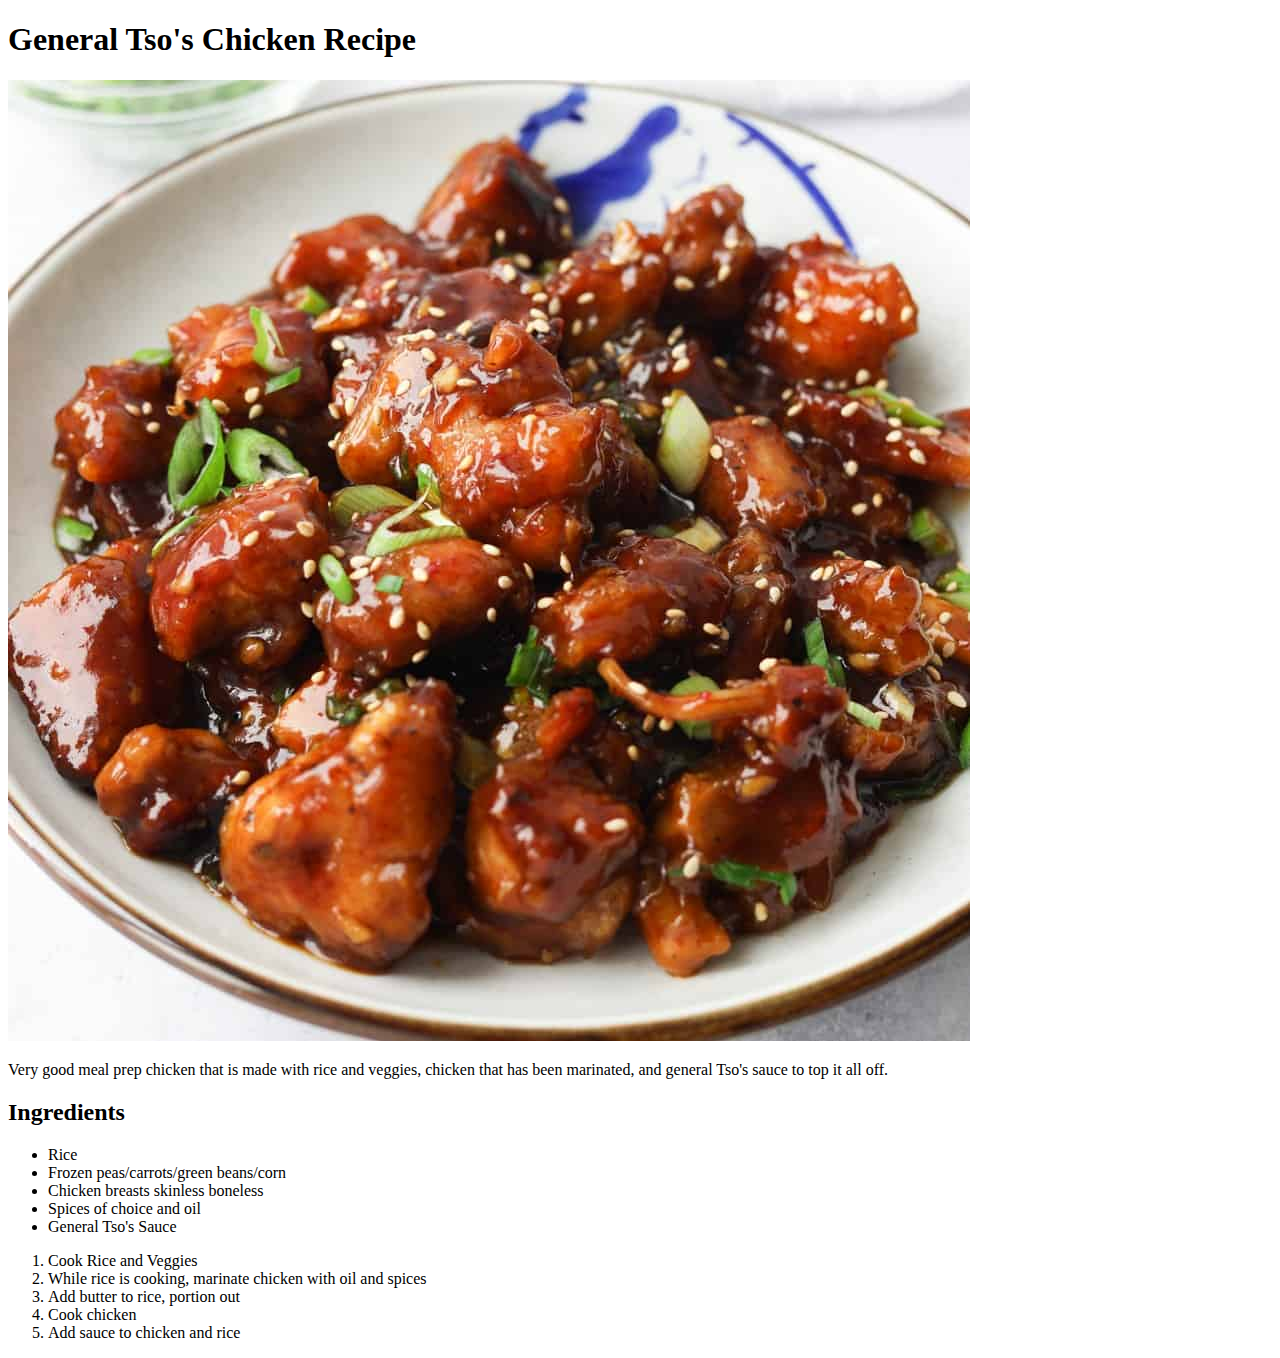
==== recipes/generalTsos.html @ 15e21d65 "Finished GeneralTso's chicken, added files for 2" ====
<!DOCTYPE html>
<html lang="en">
<head>
    <meta charset="UTF-8">
    <meta http-equiv="X-UA-Compatible" content="IE=edge">
    <meta name="viewport" content="width=device-width, initial-scale=1.0">
    <title>General Tso's Chicken</title>
</head>
<body>
    <h1>General Tso's Chicken Recipe</h1>
    <img src="../Images/General Tso's Chicken.jpg" alt="General Tso's Chicken">
    <p>Very good meal prep chicken that is made with rice and veggies, chicken that has been marinated,
        and general Tso's sauce to top it all off.
    </p>
    <h2>Ingredients</h2>
    <ul>
        <li>Rice</li>
        <li>Frozen peas/carrots/green beans/corn</li>
        <li>Chicken breasts skinless boneless</li>
        <li>Spices of choice and oil</li>
        <li>General Tso's Sauce</li>
    </ul>
    <ol>
        <li>Cook Rice and Veggies</li>
        <li>While rice is cooking, marinate chicken with oil and spices</li>
        <li>Add butter to rice, portion out</li>
        <li>Cook chicken</li>
        <li>Add sauce to chicken and rice</li>
    </ol>
</body>
</html>
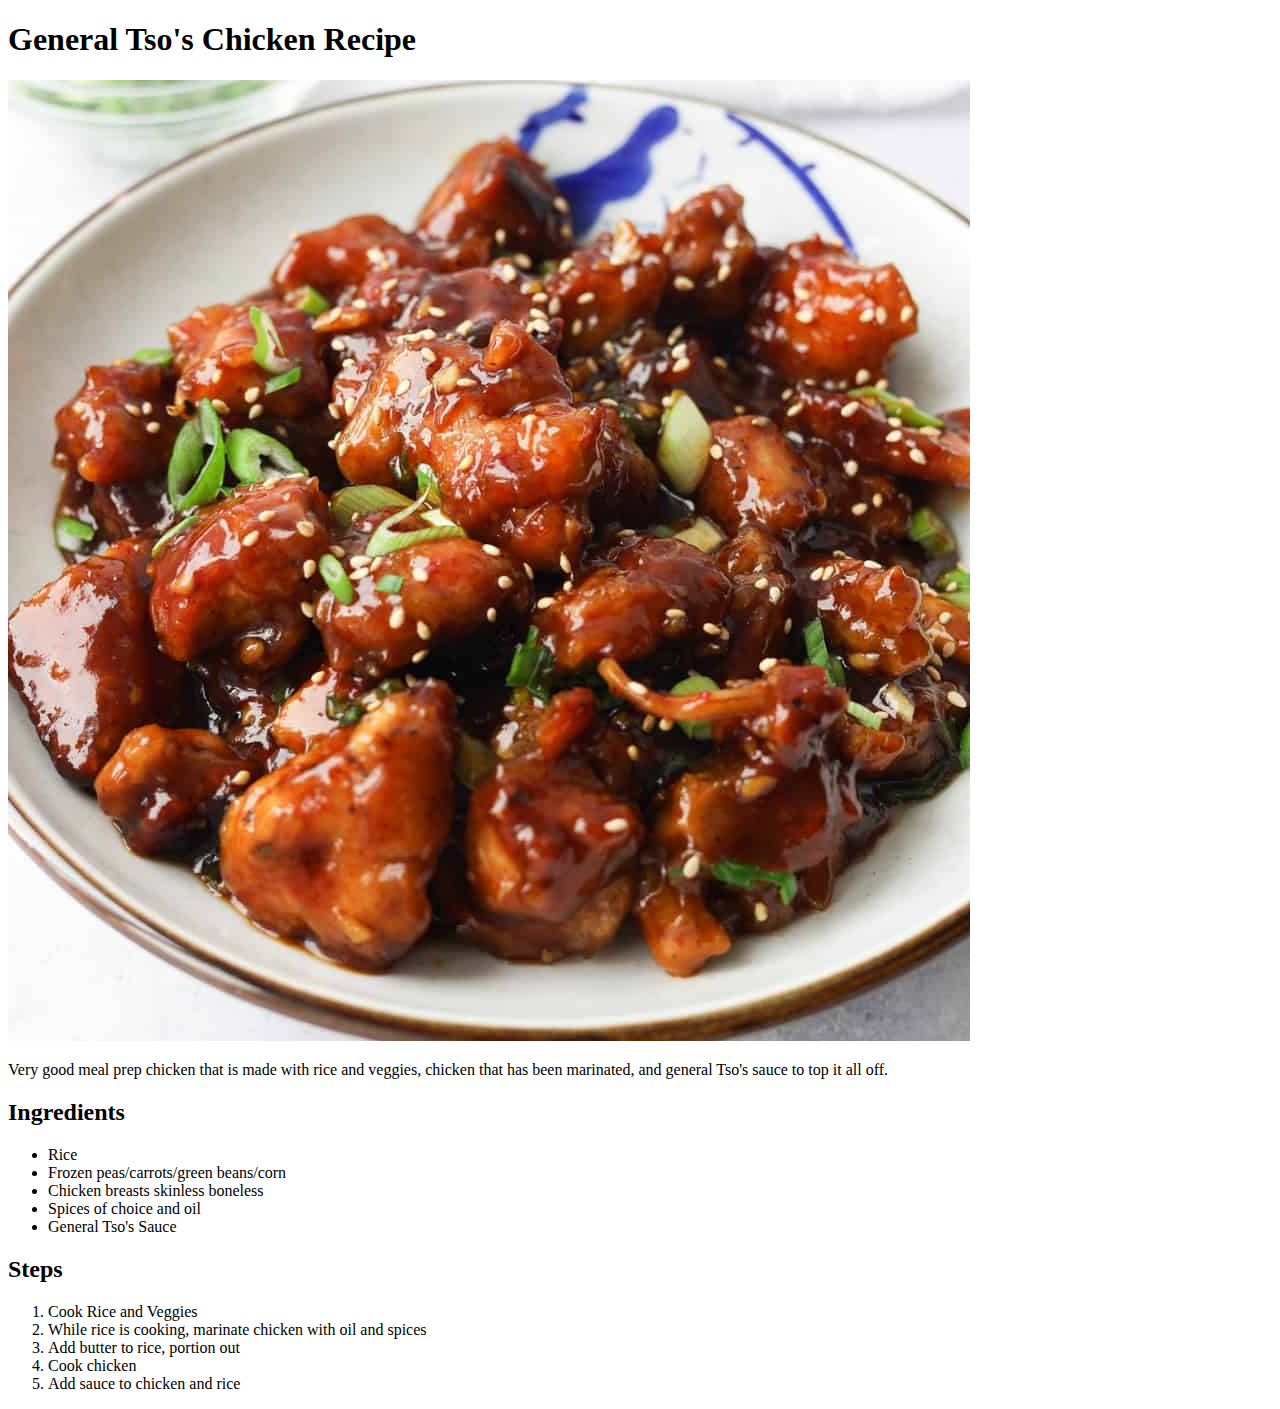
==== commit c2c62039: "Project Done" ====
--- a/recipes/generalTsos.html
+++ b/recipes/generalTsos.html
@@ -20,6 +20,7 @@
         <li>Spices of choice and oil</li>
         <li>General Tso's Sauce</li>
     </ul>
+    <h2>Steps</h2>
     <ol>
         <li>Cook Rice and Veggies</li>
         <li>While rice is cooking, marinate chicken with oil and spices</li>
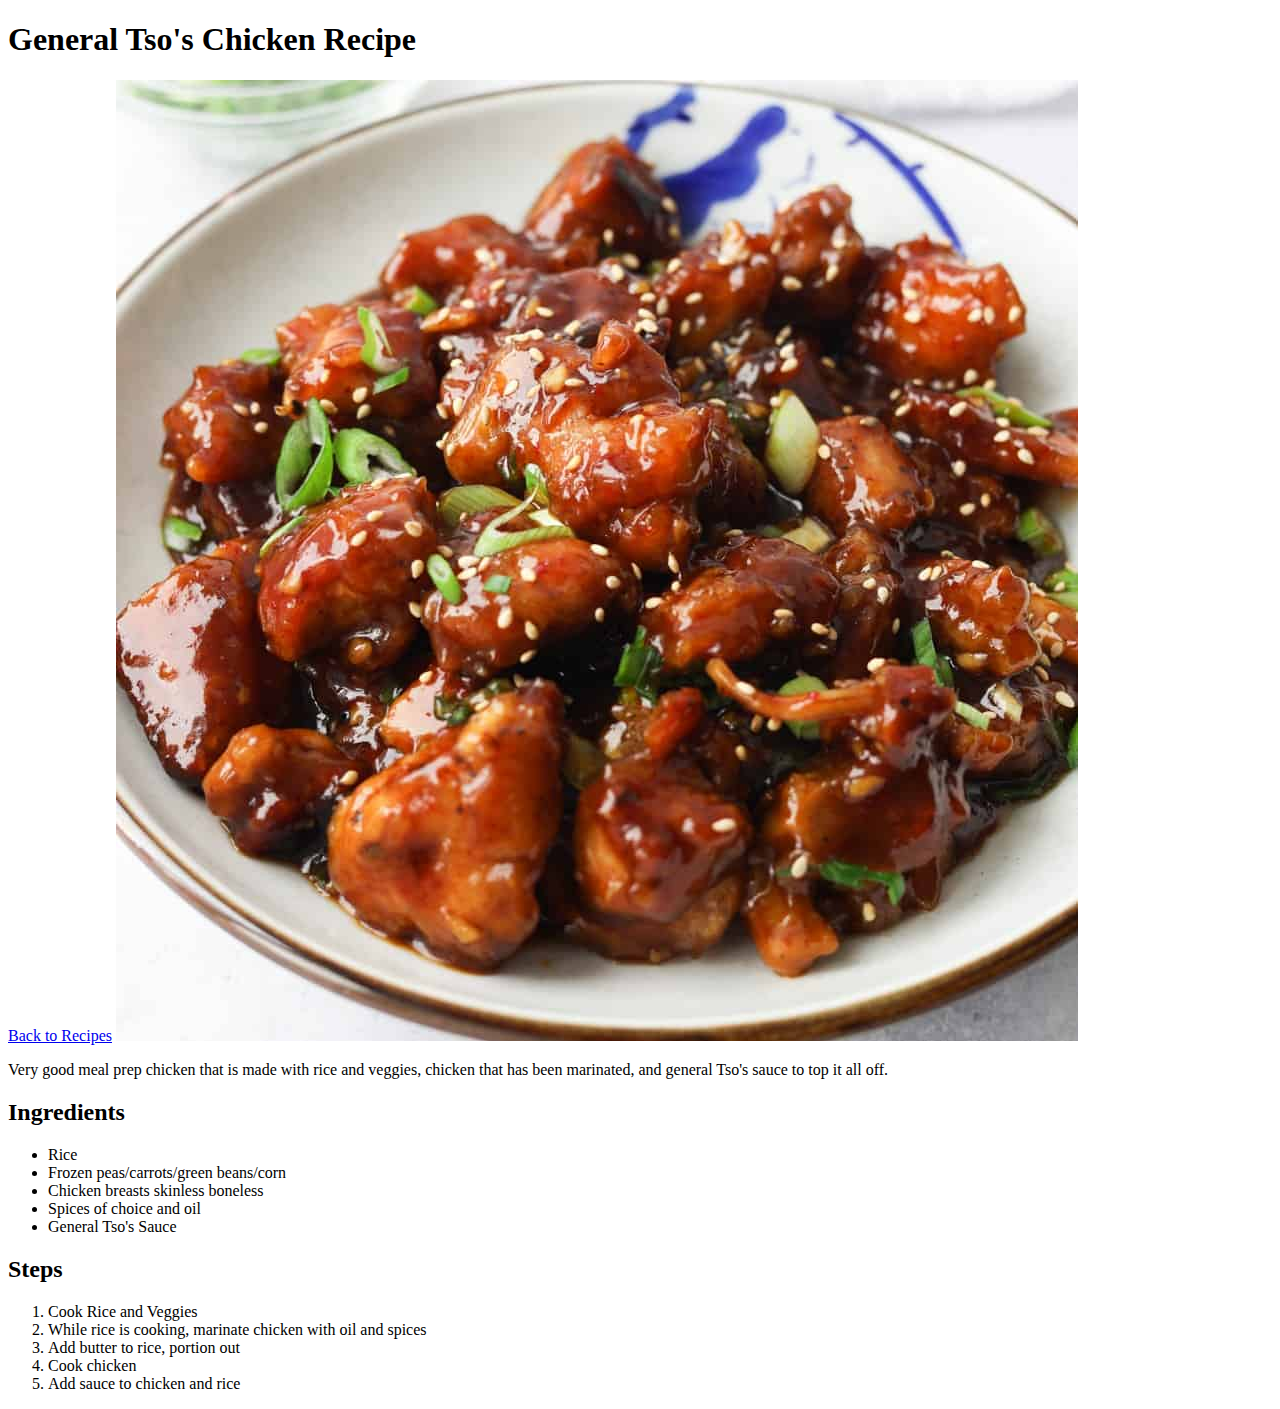
==== commit 91eaac8f: "Back button, Front page cleanup" ====
--- a/recipes/generalTsos.html
+++ b/recipes/generalTsos.html
@@ -5,9 +5,11 @@
     <meta http-equiv="X-UA-Compatible" content="IE=edge">
     <meta name="viewport" content="width=device-width, initial-scale=1.0">
     <title>General Tso's Chicken</title>
+    <link rel="stylesheet" href="recipestyle.css">
 </head>
 <body>
     <h1>General Tso's Chicken Recipe</h1>
+    <a href="../index.html">Back to Recipes</a>
     <img src="../Images/General Tso's Chicken.jpg" alt="General Tso's Chicken">
     <p>Very good meal prep chicken that is made with rice and veggies, chicken that has been marinated,
         and general Tso's sauce to top it all off.
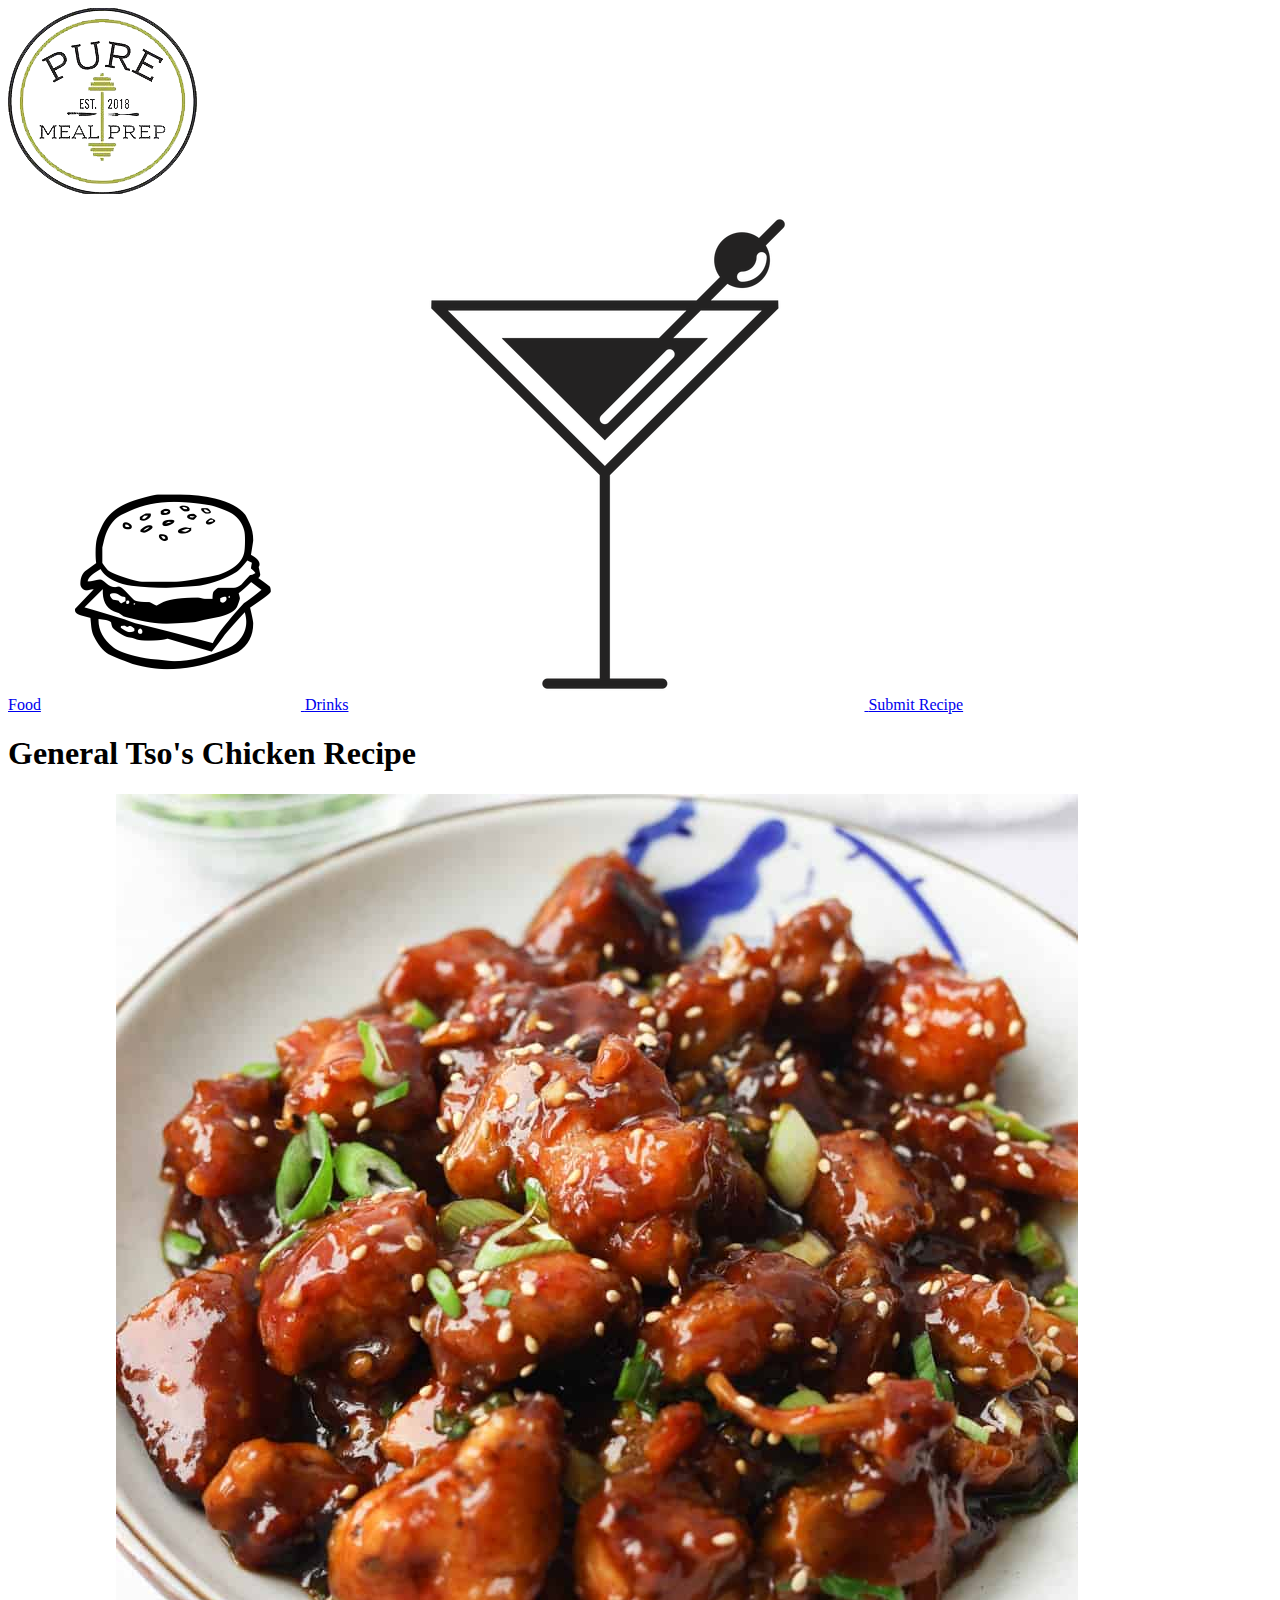
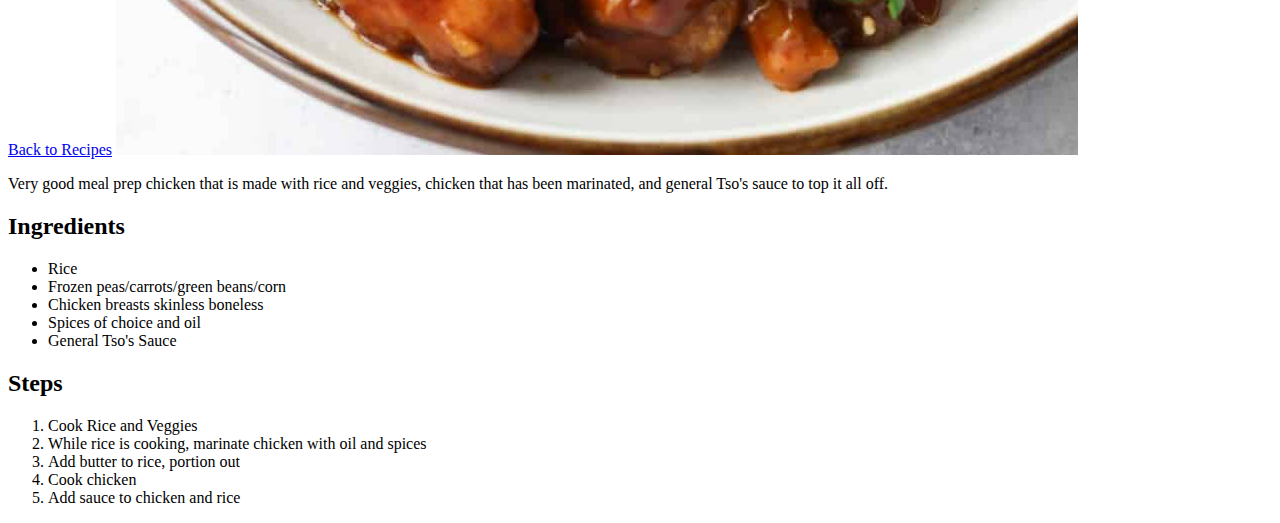
==== commit 96cb299f: "Added header for every page" ====
--- a/recipes/generalTsos.html
+++ b/recipes/generalTsos.html
@@ -8,6 +8,22 @@
     <link rel="stylesheet" href="recipestyle.css">
 </head>
 <body>
+    <div class="header">
+        <a class="links" href="../index.html">
+         <img class="logo" src="../Images/mealprep-logo.png">
+        </a> 
+        <div class="options">
+        <a class="links" href="../index.html">Food</a>
+        <a class="links" href="../index.html">
+        <img class="symbol" src="../Images/food-symbol.png">
+        </a>
+        <a class="links" href="../drinks/drinklandpage.html">Drinks</a>
+        <a class="links" href="../drinks/drinklandpage.html">
+        <img class="symbol" src="../Images/drink-symbol.png">
+        </a>
+        <a class="links" href="idkhow to do this yet">Submit Recipe</a>
+       </div>
+        </div>
     <h1>General Tso's Chicken Recipe</h1>
     <a href="../index.html">Back to Recipes</a>
     <img src="../Images/General Tso's Chicken.jpg" alt="General Tso's Chicken">
